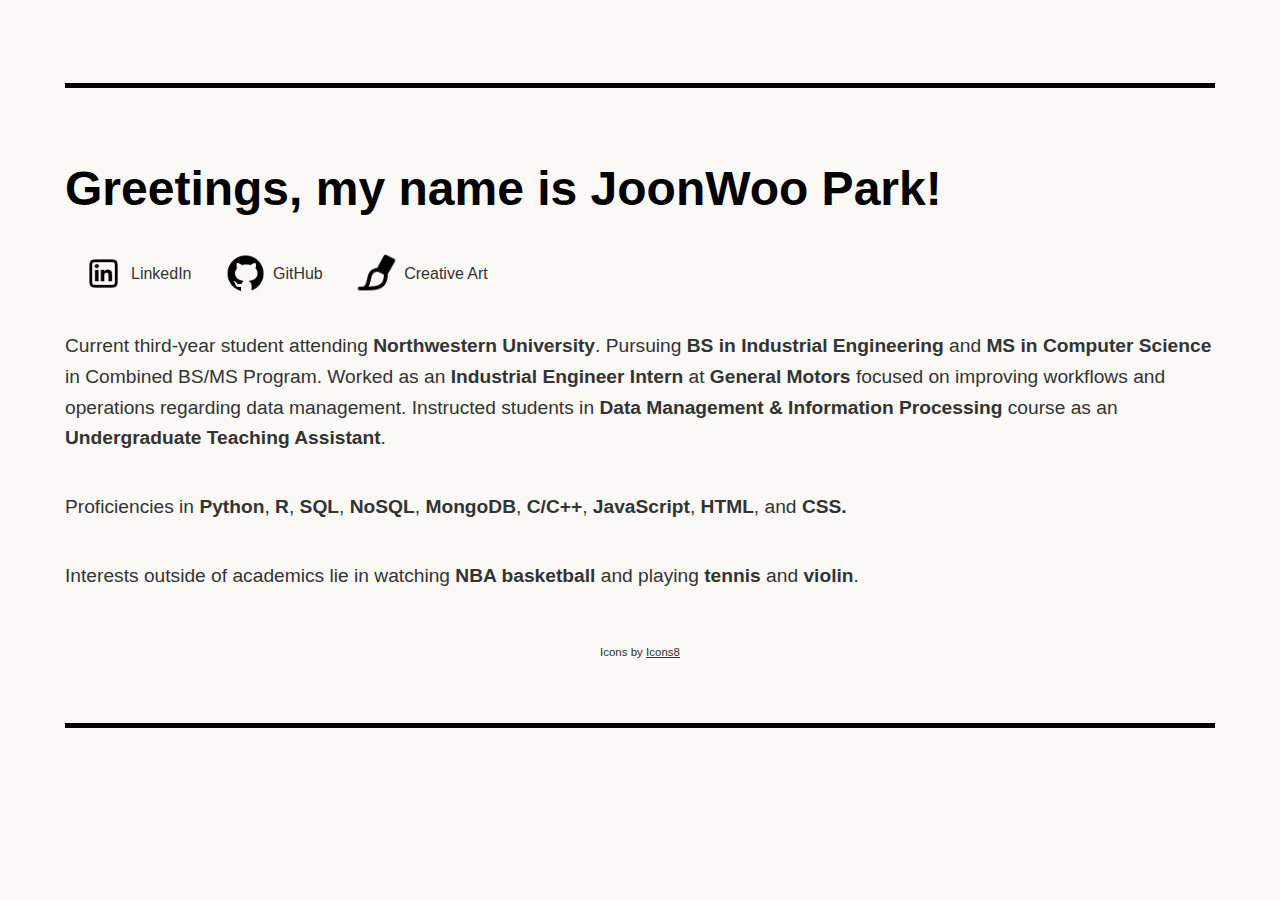
==== index.html @ 4a15893e "Add files via upload" ====
<!DOCTYPE html>
<html lang="en">

<head>
<meta charset="UTF-8">
<meta name="viewport" content="width=device-width, initial-scale=1.0">
<title>JoonWoo's Personal Website</title>
<link rel="stylesheet" href="style.css">
</head>

<body>
  <div class="container">
    <h1>Greetings, my name is JoonWoo Park!</h1>

    <nav>
        <a href="https://www.linkedin.com/in/joonwoo-park/" class="button"><img src="icons8-linkedin-480.png" class="transparent">LinkedIn</a>
        <a href="https://github.com/jpark35" class="button"><img src="icons8-github-480.png" class="transparent">GitHub</a>
        <a href="artwork.html" class="button"><img src="icons8-paintbrush-96.png" class="transparent">Creative Art</a>
    </nav>

    <p>
        Current third-year student attending <b>Northwestern University</b>. Pursuing <b>BS in Industrial Engineering</b> and <b>MS in Computer Science</b> in Combined BS/MS Program.
        Worked as an <b>Industrial Engineer Intern</b> at <b>General Motors</b> focused on improving workflows and operations regarding data management. Instructed students in <b>Data Management & Information Processing</b> course as an 
        <b>Undergraduate Teaching Assistant</b>. 
    </p>

    <p>
        Proficiencies in <b>Python</b>, <b>R</b>, <b>SQL</b>, <b>NoSQL</b>, <b>MongoDB</b>, <b>C/C++</b>, <b>JavaScript</b>, <b>HTML</b>, and <b>CSS.</b>
    </p>

    <p> 
        Interests outside of academics lie in watching <b>NBA basketball</b> and playing <b>tennis</b> and <b>violin</b>. 
    </p>

  </div>

</body>

<div class = "footer">
  <p> Icons by <a href="https://icons8.com/" class="footer-link">Icons8</href></p>
</div>

</html>
---- style.css ----
body {
    font-family: Arial, sans-serif; 
    color: #333; 
    background-color: #FAF9F6; 
    padding: 20px; 
    line-height: 1.6; 

  }
  
  body::before{
    content: "";
    display: block;
    max-width: 1150px;
    margin: auto;
    justify-content: center;
    height: 5px; 
    background-color: #000000; 
    margin-top: 55px; 
    margin-bottom: 10px; 
    }

  body::after{
    content: "";
    display: flex;
    max-width: 1150px;
    margin: auto;
    justify-content: center;
    height: 5px; 
    background-color: #000000; 
    margin-top: 50px;
  }
  
  .container {
    display: flex;
    max-width: 1150px;
    margin: auto; 
    text-align: left;
    padding: 20px;
    justify-content: center;
    flex-direction: column; 
    justify-content: center; 
  }
  
  h1 {
    font-size: 3em; 
    color: #000; 
    padding-top: 1px;
    margin-bottom: 7px;
  }
  
  p {
    font-size: 1.2em;
    margin-bottom: 1em; 
  }

  .assignment a {
    display: block;
    text-decoration: none;
    color: inherit;
  }
  
  img {
    width: 45px;
    height: 45px;
    margin: 5px;
  }

  img.transparent {
    opacity: 1;
  }
  
  .button {
    background: none;
    border: none;
    color: inherit;
    text-decoration: none;
    margin: 2 15px;
    padding: 11px;
    transition: color 0.3s ease;
    display: inline-flex;
    align-items: center;
    border-radius: 7px;

  }

  .button:hover{
    background-color: rgb(175, 175, 175); 
    cursor: pointer;
    border-radius: 7px;
  }
  .footer {
    display: flex;
    justify-content: center;
    font-size: 0.6em;
    margin-top: 0;
    max-width: 1000px;
    margin-left: auto;
    margin-right: auto;
  }

  .footer-link {
    color: inherit;
    text-decoration: underline;
  }
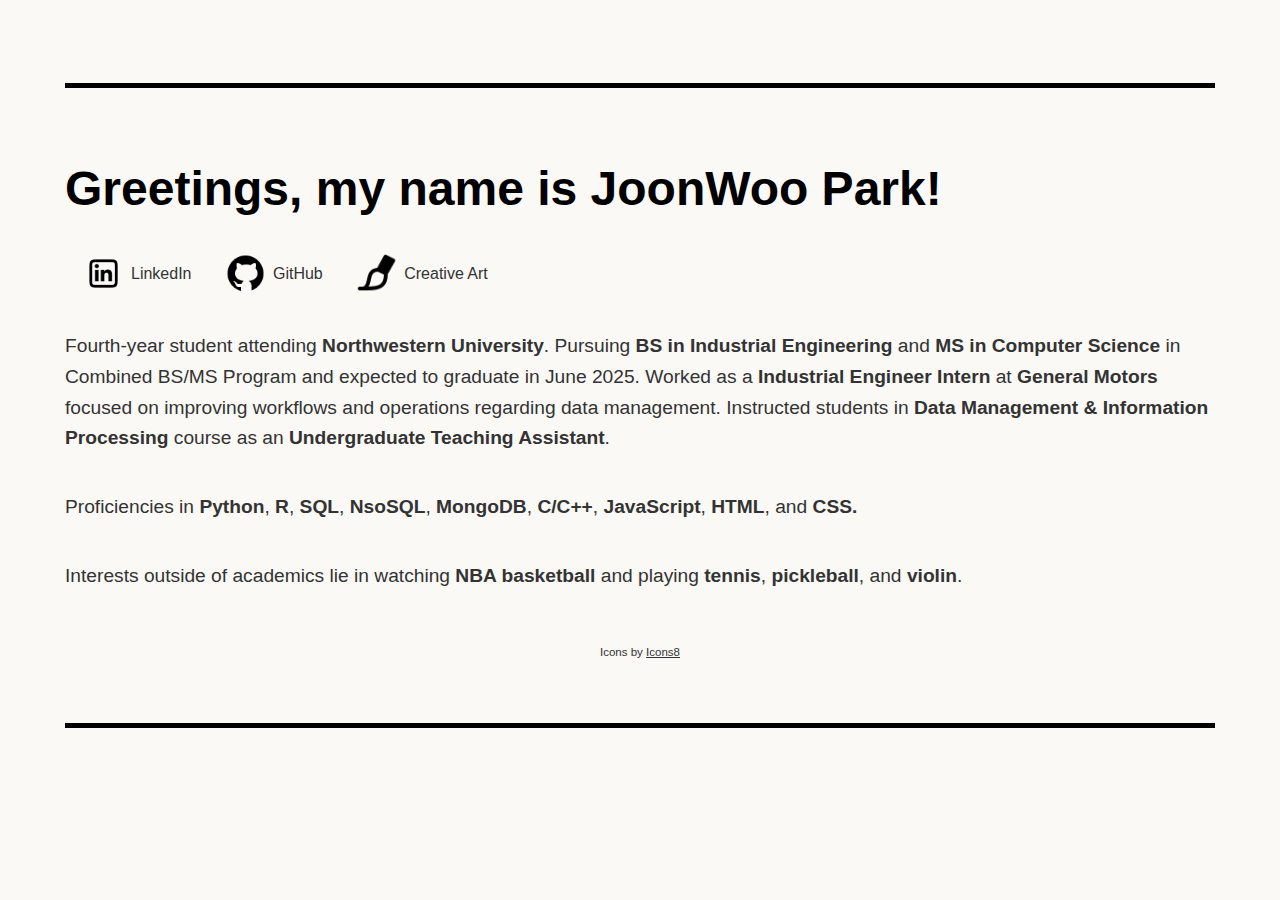
==== commit ad836593: "updated school year" ====
--- a/index.html
+++ b/index.html
@@ -1,13 +1,11 @@
 <!DOCTYPE html>
 <html lang="en">
-
 <head>
 <meta charset="UTF-8">
 <meta name="viewport" content="width=device-width, initial-scale=1.0">
 <title>JoonWoo's Personal Website</title>
 <link rel="stylesheet" href="style.css">
 </head>
-
 <body>
   <div class="container">
     <h1>Greetings, my name is JoonWoo Park!</h1>
@@ -15,21 +13,21 @@
     <nav>
         <a href="https://www.linkedin.com/in/joonwoo-park/" class="button"><img src="icons8-linkedin-480.png" class="transparent">LinkedIn</a>
         <a href="https://github.com/jpark35" class="button"><img src="icons8-github-480.png" class="transparent">GitHub</a>
-        <a href="artwork.html" class="button"><img src="icons8-paintbrush-96.png" class="transparent">Creative Art</a>
+        <a href="https://github.com/jpark35" class="button"><img src="icons8-paintbrush-96.png" class="transparent">Creative Art</a>
     </nav>
 
     <p>
-        Current third-year student attending <b>Northwestern University</b>. Pursuing <b>BS in Industrial Engineering</b> and <b>MS in Computer Science</b> in Combined BS/MS Program.
-        Worked as an <b>Industrial Engineer Intern</b> at <b>General Motors</b> focused on improving workflows and operations regarding data management. Instructed students in <b>Data Management & Information Processing</b> course as an 
+        Fourth-year student attending <b>Northwestern University</b>. Pursuing <b>BS in Industrial Engineering</b> and <b>MS in Computer Science</b> in Combined BS/MS Program and expected to graduate in June 2025.
+        Worked as a <b>Industrial Engineer Intern</b> at <b>General Motors</b> focused on improving workflows and operations regarding data management. Instructed students in <b>Data Management & Information Processing</b> course as an 
         <b>Undergraduate Teaching Assistant</b>. 
     </p>
 
     <p>
-        Proficiencies in <b>Python</b>, <b>R</b>, <b>SQL</b>, <b>NoSQL</b>, <b>MongoDB</b>, <b>C/C++</b>, <b>JavaScript</b>, <b>HTML</b>, and <b>CSS.</b>
+        Proficiencies in <b>Python</b>, <b>R</b>, <b>SQL</b>, <b>NsoSQL</b>, <b>MongoDB</b>, <b>C/C++</b>, <b>JavaScript</b>, <b>HTML</b>, and <b>CSS.</b>
     </p>
 
     <p> 
-        Interests outside of academics lie in watching <b>NBA basketball</b> and playing <b>tennis</b> and <b>violin</b>. 
+        Interests outside of academics lie in watching <b>NBA basketball</b> and playing <b>tennis</b>, <b>pickleball</b>, and <b>violin</b>. 
     </p>
 
   </div>
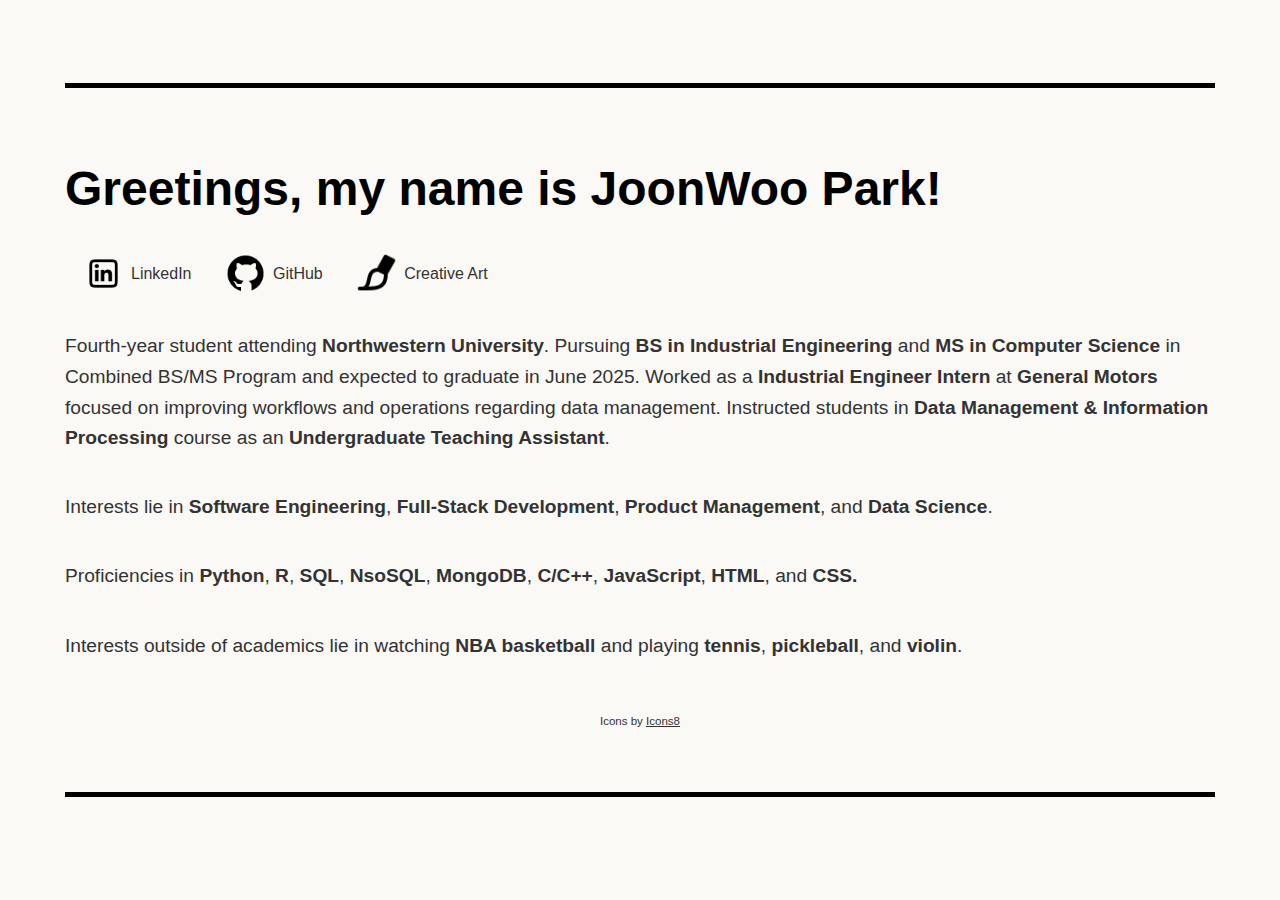
==== commit bfa99e79: "updated links" ====
--- a/index.html
+++ b/index.html
@@ -11,23 +11,27 @@
     <h1>Greetings, my name is JoonWoo Park!</h1>
 
     <nav>
-        <a href="https://www.linkedin.com/in/joonwoo-park/" class="button"><img src="icons8-linkedin-480.png" class="transparent">LinkedIn</a>
-        <a href="https://github.com/jpark35" class="button"><img src="icons8-github-480.png" class="transparent">GitHub</a>
-        <a href="https://github.com/jpark35" class="button"><img src="icons8-paintbrush-96.png" class="transparent">Creative Art</a>
+      <a href="https://www.linkedin.com/in/joonwoo-park/" class="button"><img src="icons8-linkedin-480.png" class="transparent">LinkedIn</a>
+      <a href="https://github.com/jpark35" class="button"><img src="icons8-github-480.png" class="transparent">GitHub</a>
+      <a href="artwork.html" class="button"><img src="icons8-paintbrush-96.png" class="transparent">Creative Art</a>
     </nav>
 
     <p>
-        Fourth-year student attending <b>Northwestern University</b>. Pursuing <b>BS in Industrial Engineering</b> and <b>MS in Computer Science</b> in Combined BS/MS Program and expected to graduate in June 2025.
-        Worked as a <b>Industrial Engineer Intern</b> at <b>General Motors</b> focused on improving workflows and operations regarding data management. Instructed students in <b>Data Management & Information Processing</b> course as an 
-        <b>Undergraduate Teaching Assistant</b>. 
+      Fourth-year student attending <b>Northwestern University</b>. Pursuing <b>BS in Industrial Engineering</b> and <b>MS in Computer Science</b> in Combined BS/MS Program and expected to graduate in June 2025.
+      Worked as a <b>Industrial Engineer Intern</b> at <b>General Motors</b> focused on improving workflows and operations regarding data management. Instructed students in <b>Data Management & Information Processing</b> course as an 
+      <b>Undergraduate Teaching Assistant</b>. 
     </p>
 
     <p>
-        Proficiencies in <b>Python</b>, <b>R</b>, <b>SQL</b>, <b>NsoSQL</b>, <b>MongoDB</b>, <b>C/C++</b>, <b>JavaScript</b>, <b>HTML</b>, and <b>CSS.</b>
+      Interests lie in <b>Software Engineering</b>, <b>Full-Stack Development</b>, <b>Product Management</b>, and <b>Data Science</b>.
+    </p>
+
+    <p>
+      Proficiencies in <b>Python</b>, <b>R</b>, <b>SQL</b>, <b>NsoSQL</b>, <b>MongoDB</b>, <b>C/C++</b>, <b>JavaScript</b>, <b>HTML</b>, and <b>CSS.</b>
     </p>
 
     <p> 
-        Interests outside of academics lie in watching <b>NBA basketball</b> and playing <b>tennis</b>, <b>pickleball</b>, and <b>violin</b>. 
+      Interests outside of academics lie in watching <b>NBA basketball</b> and playing <b>tennis</b>, <b>pickleball</b>, and <b>violin</b>. 
     </p>
 
   </div>
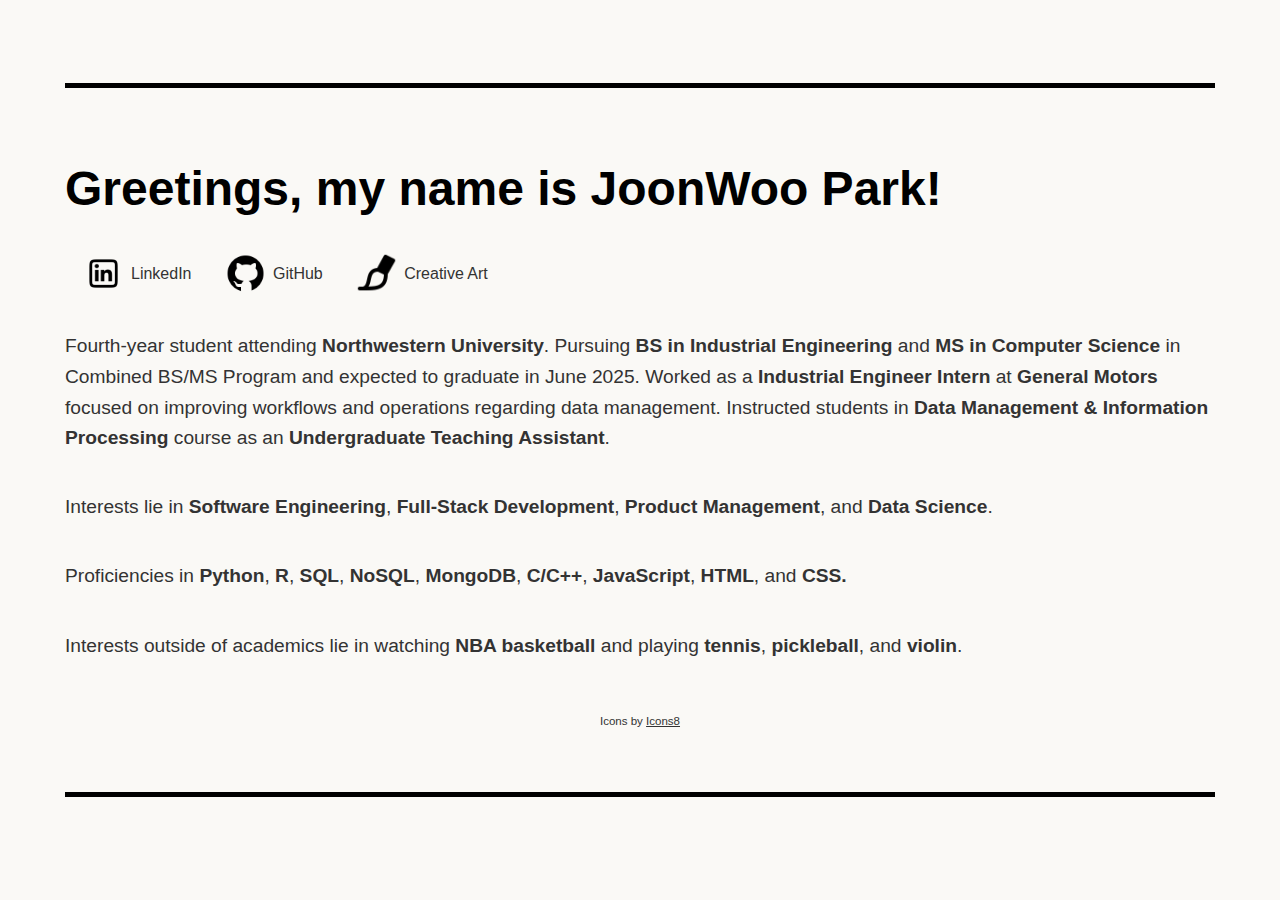
==== commit c64fefcd: "Update index.html" ====
--- a/index.html
+++ b/index.html
@@ -27,7 +27,7 @@
     </p>
 
     <p>
-      Proficiencies in <b>Python</b>, <b>R</b>, <b>SQL</b>, <b>NsoSQL</b>, <b>MongoDB</b>, <b>C/C++</b>, <b>JavaScript</b>, <b>HTML</b>, and <b>CSS.</b>
+      Proficiencies in <b>Python</b>, <b>R</b>, <b>SQL</b>, <b>NoSQL</b>, <b>MongoDB</b>, <b>C/C++</b>, <b>JavaScript</b>, <b>HTML</b>, and <b>CSS.</b>
     </p>
 
     <p> 
@@ -42,4 +42,4 @@
   <p> Icons by <a href="https://icons8.com/" class="footer-link">Icons8</href></p>
 </div>
 
-</html>+</html>
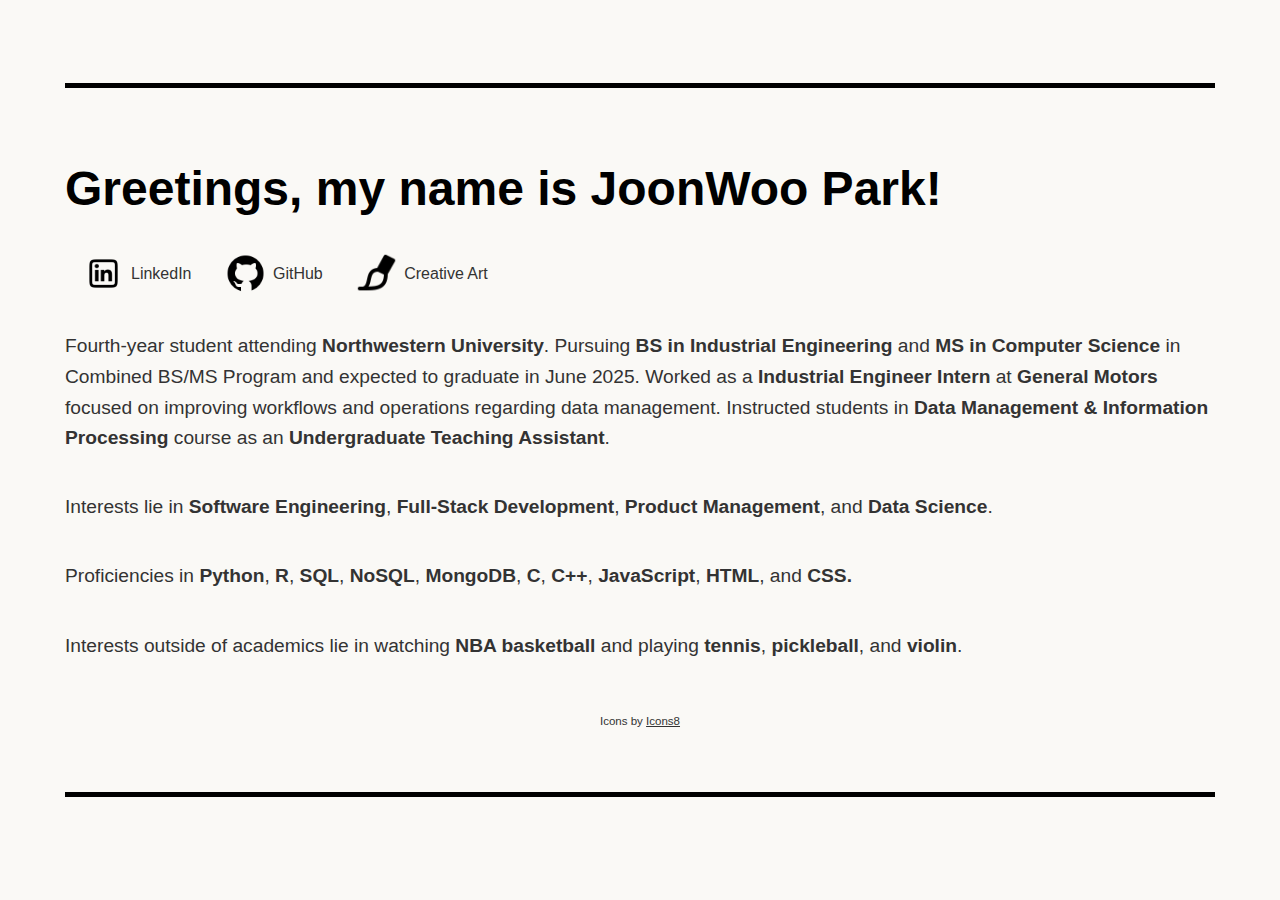
==== commit 8e9cfd24: "Update index.html" ====
--- a/index.html
+++ b/index.html
@@ -27,7 +27,7 @@
     </p>
 
     <p>
-      Proficiencies in <b>Python</b>, <b>R</b>, <b>SQL</b>, <b>NoSQL</b>, <b>MongoDB</b>, <b>C/C++</b>, <b>JavaScript</b>, <b>HTML</b>, and <b>CSS.</b>
+      Proficiencies in <b>Python</b>, <b>R</b>, <b>SQL</b>, <b>NoSQL</b>, <b>MongoDB</b>, <b>C</b>, <b>C++</b>, <b>JavaScript</b>, <b>HTML</b>, and <b>CSS.</b>
     </p>
 
     <p> 
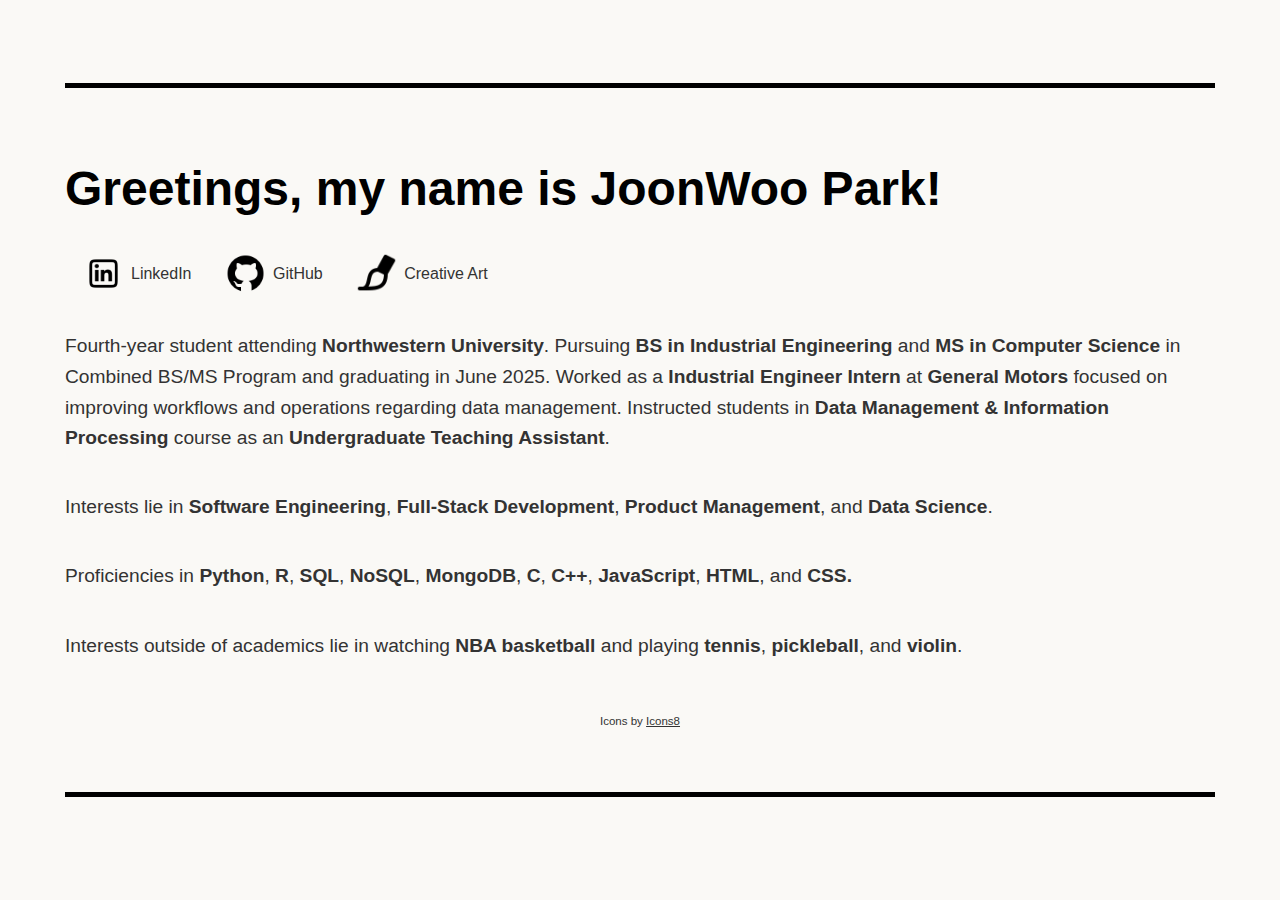
==== commit f5c70fd6: "Update index.html" ====
--- a/index.html
+++ b/index.html
@@ -17,7 +17,7 @@
     </nav>
 
     <p>
-      Fourth-year student attending <b>Northwestern University</b>. Pursuing <b>BS in Industrial Engineering</b> and <b>MS in Computer Science</b> in Combined BS/MS Program and expected to graduate in June 2025.
+      Fourth-year student attending <b>Northwestern University</b>. Pursuing <b>BS in Industrial Engineering</b> and <b>MS in Computer Science</b> in Combined BS/MS Program and graduating in June 2025.
       Worked as a <b>Industrial Engineer Intern</b> at <b>General Motors</b> focused on improving workflows and operations regarding data management. Instructed students in <b>Data Management & Information Processing</b> course as an 
       <b>Undergraduate Teaching Assistant</b>. 
     </p>
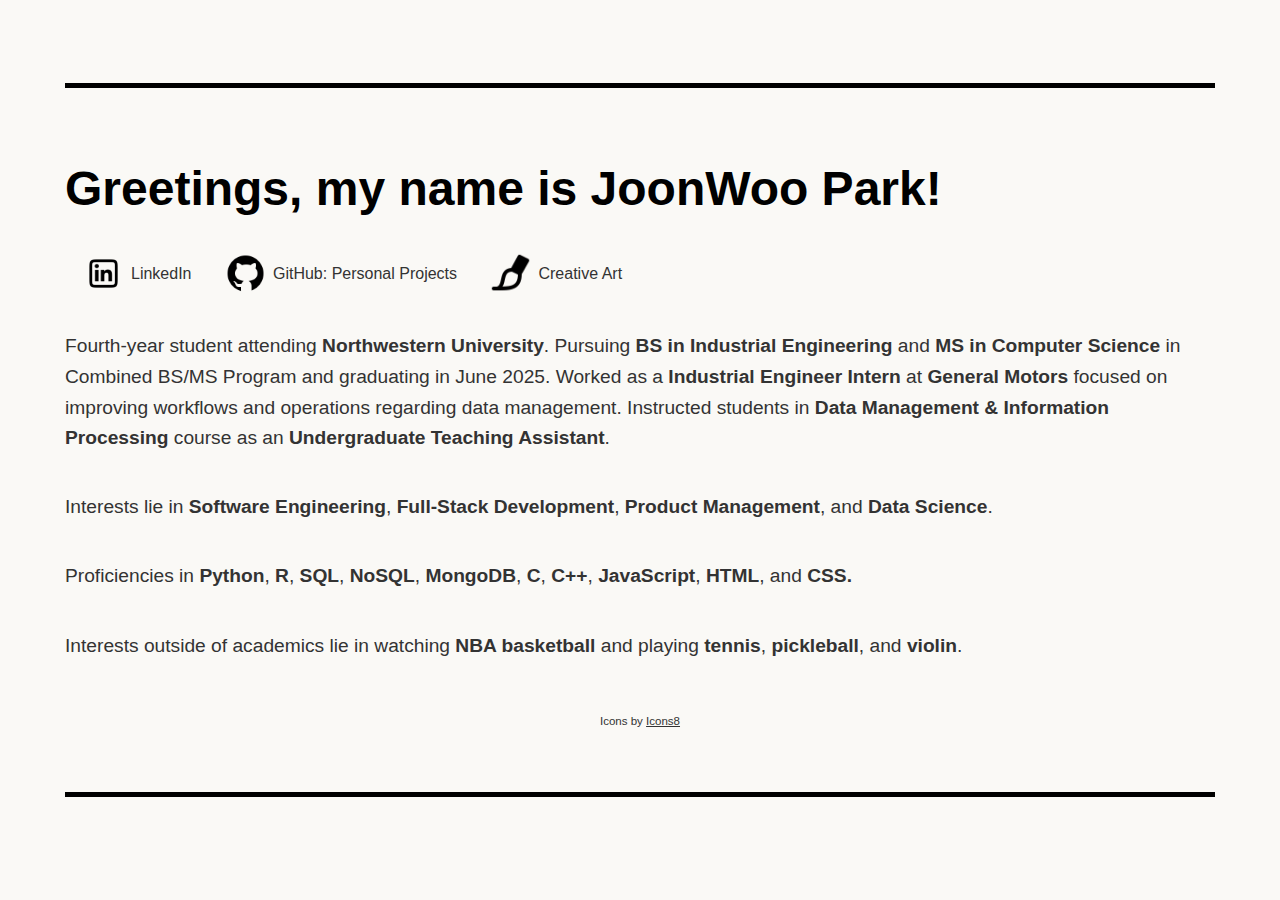
==== commit 4d837c2a: "Update index.html" ====
--- a/index.html
+++ b/index.html
@@ -12,7 +12,7 @@
 
     <nav>
       <a href="https://www.linkedin.com/in/joonwoo-park/" class="button"><img src="icons8-linkedin-480.png" class="transparent">LinkedIn</a>
-      <a href="https://github.com/jpark35" class="button"><img src="icons8-github-480.png" class="transparent">GitHub</a>
+      <a href="https://github.com/jpark35" class="button"><img src="icons8-github-480.png" class="transparent">GitHub: Personal Projects</a>
       <a href="artwork.html" class="button"><img src="icons8-paintbrush-96.png" class="transparent">Creative Art</a>
     </nav>
 
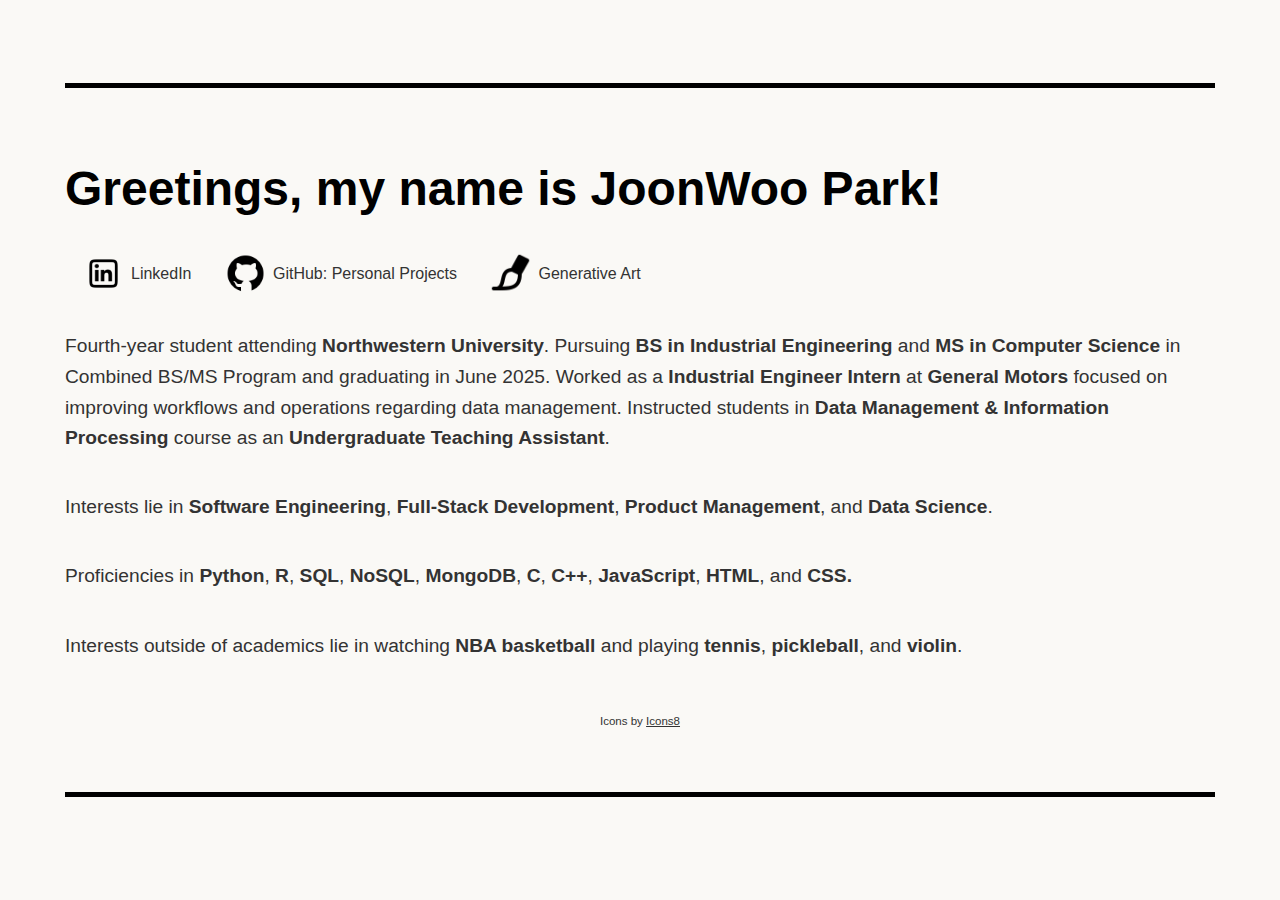
==== commit 44e3d795: "Update index.html" ====
--- a/index.html
+++ b/index.html
@@ -13,7 +13,7 @@
     <nav>
       <a href="https://www.linkedin.com/in/joonwoo-park/" class="button"><img src="icons8-linkedin-480.png" class="transparent">LinkedIn</a>
       <a href="https://github.com/jpark35" class="button"><img src="icons8-github-480.png" class="transparent">GitHub: Personal Projects</a>
-      <a href="artwork.html" class="button"><img src="icons8-paintbrush-96.png" class="transparent">Creative Art</a>
+      <a href="artwork.html" class="button"><img src="icons8-paintbrush-96.png" class="transparent">Generative Art</a>
     </nav>
 
     <p>
